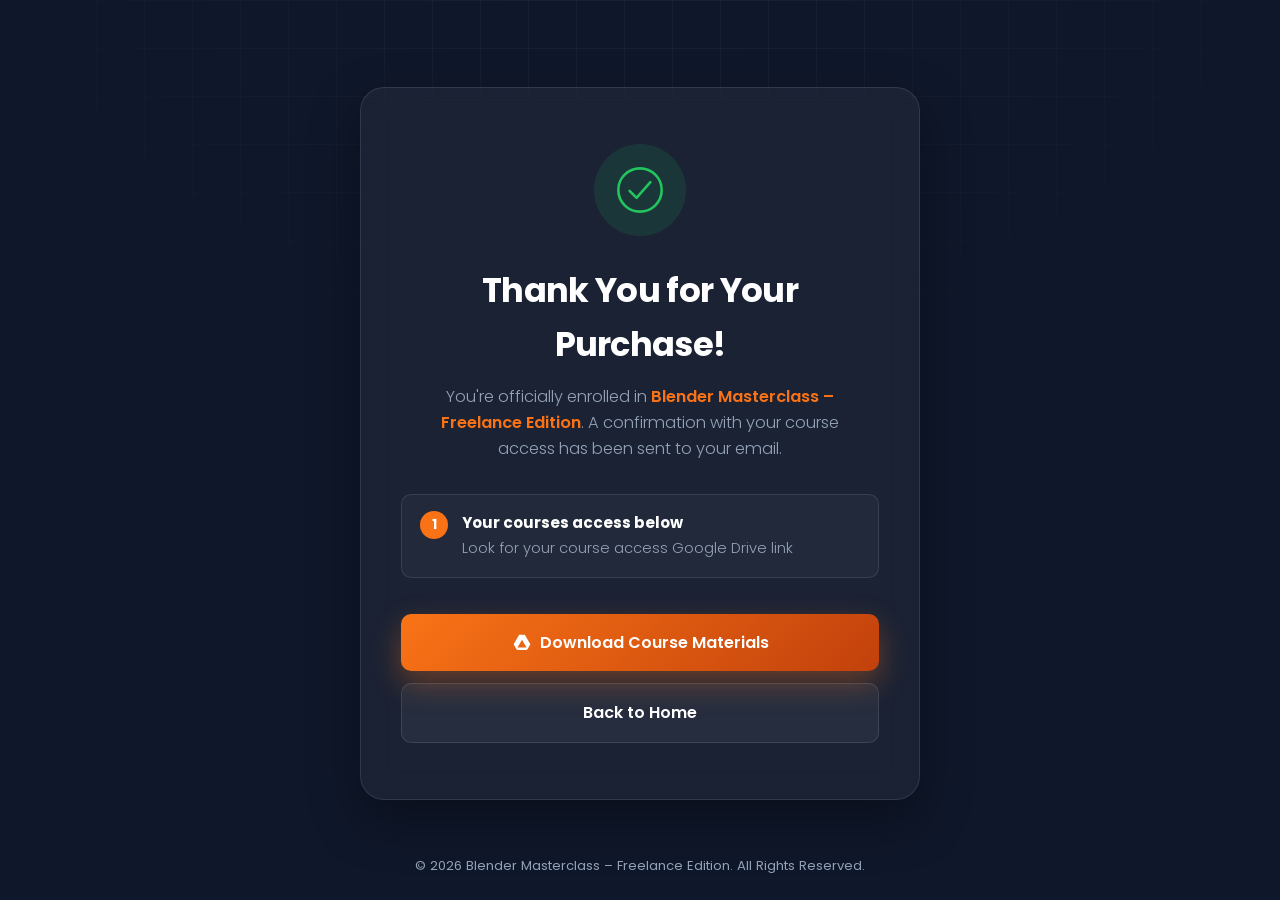
==== redirect-thankyou/index.html @ 3e058dd9 "Add files via upload" ====
<!doctype html>
<html lang="en">
  <head>
    <meta charset="UTF-8" />
    <meta name="viewport" content="width=device-width, initial-scale=1.0" />
    <title>Thank You — Blender Masterclass | Freelance Edition</title>
    <meta
      name="description"
      content="Thank you for enrolling in Blender Masterclass – Freelance Edition. Here's what happens next."
    />
    <meta name="robots" content="noindex" />

    <!-- Google Font: Poppins (kept as a link since it's an external font service, not a local asset) -->
    <link rel="icon" type="image/png" href="../images/favicon.ico" />
    <link rel="preconnect" href="https://fonts.googleapis.com" />
    <link rel="preconnect" href="https://fonts.gstatic.com" crossorigin />
    <link
      href="https://fonts.googleapis.com/css2?family=Poppins:wght@300;400;500;600;700;800&display=swap"
      rel="stylesheet"
    />

    <!-- Meta Pixel Code -->
    <script>
      !(function (f, b, e, v, n, t, s) {
        if (f.fbq) return;
        n = f.fbq = function () {
          n.callMethod
            ? n.callMethod.apply(n, arguments)
            : n.queue.push(arguments);
        };
        if (!f._fbq) f._fbq = n;
        n.push = n;
        n.loaded = !0;
        n.version = "2.0";
        n.queue = [];
        t = b.createElement(e);
        t.async = !0;
        t.src = v;
        s = b.getElementsByTagName(e)[0];
        s.parentNode.insertBefore(t, s);
      })(
        window,
        document,
        "script",
        "https://connect.facebook.net/en_US/fbevents.js",
      );
      fbq("init", "1655776532151405");
      fbq("track", "PageView");
    </script>
    <noscript
      ><img
        height="1"
        width="1"
        style="display: none"
        src="https://www.facebook.com/tr?id=1655776532151405&ev=PageView&noscript=1"
    /></noscript>
    <!-- End Meta Pixel Code -->
    <!-- Note: no fbq('track','PageView') here on purpose — the Purchase event
       below is fired instead, which is the correct event for a thank-you page. -->

    <!-- ===================== INLINE STYLES ===================== -->
    <style>
      :root {
        --color-bg: #0f172a;
        --color-bg-soft: #131c33;
        --color-surface: rgba(255, 255, 255, 0.05);
        --color-surface-border: rgba(255, 255, 255, 0.1);
        --color-text: #ffffff;
        --color-text-muted: #94a3b8;
        --color-accent: #f97316;
        --color-accent-dark: #c2410c;
        --color-success: #22c55e;
        --font-main: "Poppins", -apple-system, BlinkMacSystemFont, sans-serif;
        --radius-sm: 10px;
        --radius-md: 16px;
        --radius-lg: 24px;
        --shadow-soft: 0 20px 50px rgba(0, 0, 0, 0.35);
      }

      * {
        margin: 0;
        padding: 0;
        box-sizing: border-box;
      }

      html {
        overflow-x: hidden;
        width: 100%;
      }

      body {
        font-family: var(--font-main);
        background-color: var(--color-bg);
        color: var(--color-text);
        line-height: 1.6;
        min-height: 100vh;
        overflow-x: hidden;
        display: flex;
        flex-direction: column;
        -webkit-font-smoothing: antialiased;
      }

      a {
        text-decoration: none;
        color: inherit;
      }

      /* Decorative background grid, matching the main site's viewport-grid motif */
      .viewport-grid {
        position: fixed;
        inset: 0;
        z-index: -1;
        background-image:
          linear-gradient(rgba(255, 255, 255, 0.035) 1px, transparent 1px),
          linear-gradient(
            90deg,
            rgba(255, 255, 255, 0.035) 1px,
            transparent 1px
          );
        background-size: 48px 48px;
        mask-image: radial-gradient(
          ellipse 80% 60% at 50% 0%,
          #000 10%,
          transparent 75%
        );
      }

      header {
        padding: 28px 24px;
        display: flex;
        justify-content: center;
      }

      .logo {
        display: flex;
        align-items: center;
        gap: 8px;
        font-size: 1.25rem;
        font-weight: 700;
        letter-spacing: -0.01em;
      }

      .logo-accent {
        color: var(--color-accent);
      }

      main {
        flex: 1;
        display: flex;
        align-items: center;
        justify-content: center;
        padding: 24px;
      }

      .thankyou-card {
        width: 100%;
        max-width: 560px;
        text-align: center;
        padding: 56px 40px;
        border-radius: var(--radius-lg);
        background: var(--color-surface);
        border: 1px solid var(--color-surface-border);
        backdrop-filter: blur(16px);
        box-shadow: var(--shadow-soft);
        opacity: 0;
        transform: translateY(20px);
        animation: cardIn 0.7s ease forwards;
      }

      @keyframes cardIn {
        to {
          opacity: 1;
          transform: translateY(0);
        }
      }

      /* Animated checkmark */
      .check-wrap {
        width: 92px;
        height: 92px;
        margin: 0 auto 28px;
        border-radius: 50%;
        background: rgba(34, 197, 94, 0.12);
        display: flex;
        align-items: center;
        justify-content: center;
      }

      .check-circle {
        stroke: var(--color-success);
        stroke-width: 3;
        fill: none;
        stroke-dasharray: 160;
        stroke-dashoffset: 160;
        animation: drawCircle 0.6s ease forwards 0.15s;
      }

      .check-mark {
        stroke: var(--color-success);
        stroke-width: 3;
        stroke-linecap: round;
        stroke-linejoin: round;
        fill: none;
        stroke-dasharray: 40;
        stroke-dashoffset: 40;
        animation: drawCheck 0.4s ease forwards 0.7s;
      }

      @keyframes drawCircle {
        to {
          stroke-dashoffset: 0;
        }
      }

      @keyframes drawCheck {
        to {
          stroke-dashoffset: 0;
        }
      }

      .thankyou-title {
        font-size: clamp(1.6rem, 4vw, 2.1rem);
        font-weight: 700;
        letter-spacing: -0.02em;
        margin-bottom: 12px;
      }

      .thankyou-subtitle {
        color: var(--color-text-muted);
        font-weight: 300;
        font-size: 1.02rem;
        max-width: 420px;
        margin: 0 auto 32px;
      }

      .thankyou-subtitle strong {
        color: var(--color-accent);
        font-weight: 600;
      }

      /* Next steps list */
      .next-steps {
        text-align: left;
        display: flex;
        flex-direction: column;
        gap: 14px;
        margin-bottom: 36px;
      }

      .step {
        display: flex;
        align-items: flex-start;
        gap: 14px;
        padding: 16px 18px;
        border-radius: var(--radius-sm);
        background: rgba(255, 255, 255, 0.03);
        border: 1px solid var(--color-surface-border);
      }

      .step-number {
        flex-shrink: 0;
        width: 28px;
        height: 28px;
        border-radius: 50%;
        background: var(--color-accent);
        color: #fff;
        font-size: 0.85rem;
        font-weight: 700;
        display: flex;
        align-items: center;
        justify-content: center;
      }

      .step-text {
        font-size: 0.92rem;
        color: var(--color-text);
      }

      .step-text strong {
        display: block;
        font-size: 0.95rem;
        margin-bottom: 2px;
      }

      .step-text span {
        color: var(--color-text-muted);
        font-weight: 300;
      }

      .btn {
        display: inline-flex;
        align-items: center;
        justify-content: center;
        gap: 8px;
        width: 100%;
        padding: 16px 32px;
        border-radius: var(--radius-sm);
        font-weight: 600;
        font-size: 1rem;
        border: none;
        cursor: pointer;
        transition:
          transform 0.2s ease,
          box-shadow 0.2s ease,
          background 0.2s ease;
      }

      .btn-primary {
        background: linear-gradient(
          135deg,
          var(--color-accent),
          var(--color-accent-dark)
        );
        color: #fff;
        box-shadow: 0 12px 30px rgba(249, 115, 22, 0.35);
        margin-bottom: 12px;
      }

      .btn-primary:hover {
        transform: translateY(-3px);
        box-shadow: 0 16px 40px rgba(249, 115, 22, 0.5);
      }

      .btn-secondary {
        background: var(--color-surface);
        color: var(--color-text);
        border: 1px solid var(--color-surface-border);
      }

      .btn-secondary:hover {
        transform: translateY(-3px);
        border-color: var(--color-accent);
        background: rgba(249, 115, 22, 0.08);
      }

      .btn-icon {
        flex-shrink: 0;
      }

      .nav-logo img {
        height: 60px;
        width: auto;
        display: block;
        transition: all 0.3s ease;
      }

      footer {
        text-align: center;
        padding: 24px;
        color: var(--color-text-muted);
        font-size: 0.82rem;
      }

      @media (max-width: 480px) {
        .thankyou-card {
          padding: 40px 24px;
        }
      }

      @media (prefers-reduced-motion: reduce) {
        *,
        *::before,
        *::after {
          animation-duration: 0.001ms !important;
          animation-iteration-count: 1 !important;
          transition-duration: 0.001ms !important;
        }
      }
    </style>
  </head>
  <body>
    <div class="viewport-grid" aria-hidden="true"></div>

    <header>
      <!-- <a href="#hero" class="nav-logo">
        <img src="../images/Logo.png" alt="Xenov Studio Logo" />
      </a> -->
    </header>

    <main>
      <div class="thankyou-card">
        <div class="check-wrap">
          <svg width="52" height="52" viewBox="0 0 60 60">
            <circle class="check-circle" cx="30" cy="30" r="25" />
            <path class="check-mark" d="M18 31 L26 39 L42 21" />
          </svg>
        </div>

        <h1 class="thankyou-title">Thank You for Your Purchase!</h1>
        <p class="thankyou-subtitle">
          You're officially enrolled in
          <strong>Blender Masterclass – Freelance Edition</strong>. A
          confirmation with your course access has been sent to your email.
        </p>

        <div class="next-steps">
          <div class="step">
            <span class="step-number">1</span>
            <span class="step-text">
              <strong>Your courses access below</strong>
              <span
                >Look for your course access Google Drive link</span
              >
            </span>
          </div>
          
        </div>

        <!-- REPLACE HERE: Add your WhatsApp group invite link -->
        <a
          href="https://drive.google.com/drive/folders/1s3LhIR0XyrN_yajCPl1kNqSQ_TxGPF89"
          class="btn btn-primary"
          id="whatsappGroupBtn"
          target="_blank"
          rel="noopener"
        >
          <svg
            class="btn-icon"
            viewBox="0 0 24 24"
            width="20"
            height="20"
            aria-hidden="true"
          >
            <path
              fill="currentColor"
              d="M8.6 2 15.4 2 22 13.5 18.6 19.4 12 8 5.4 19.4 2 13.5z"
            />
            <path fill="currentColor" d="M6.2 20.5h11.6l1.7-3H4.5z" />
          </svg>
          Download Course Materials
        </a>

        <a href="index.html" class="btn btn-secondary">Back to Home</a>
      </div>
    </main>

    <footer>
      © 2026 Blender Masterclass – Freelance Edition. All Rights Reserved.
    </footer>

    <!-- ===================== INLINE SCRIPT ===================== -->
    <script>
      document.addEventListener("DOMContentLoaded", () => {
        // Fire a Meta Pixel "Purchase" conversion event, if the Pixel is loaded on this page.
        // Safe no-op if fbq isn't present (e.g. Pixel script missing or blocked).
        if (typeof fbq === "function") {
          fbq("track", "Purchase", { value: 999, currency: "INR" });
        }
      });
    </script>
  </body>
</html>
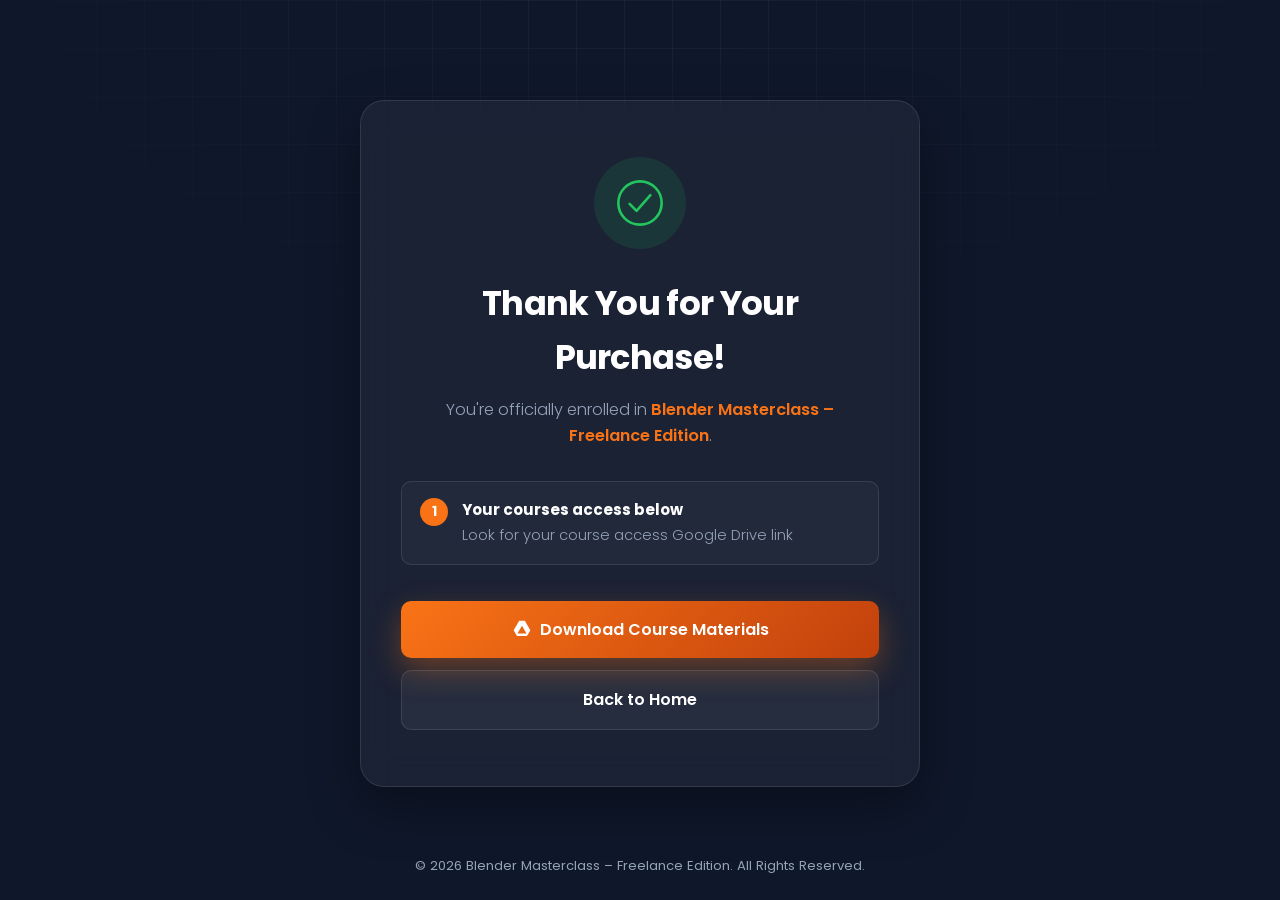
==== commit 81799c99: "Update index.html" ====
--- a/redirect-thankyou/index.html
+++ b/redirect-thankyou/index.html
@@ -55,6 +55,9 @@
         src="https://www.facebook.com/tr?id=1655776532151405&ev=PageView&noscript=1"
     /></noscript>
     <!-- End Meta Pixel Code -->
+    <script>
+      fbq('track', 'Purchase', {value: 499.00, currency: 'INR'});
+    </script>
     <!-- Note: no fbq('track','PageView') here on purpose — the Purchase event
        below is fired instead, which is the correct event for a thank-you page. -->
 
@@ -389,8 +392,7 @@
         <h1 class="thankyou-title">Thank You for Your Purchase!</h1>
         <p class="thankyou-subtitle">
           You're officially enrolled in
-          <strong>Blender Masterclass – Freelance Edition</strong>. A
-          confirmation with your course access has been sent to your email.
+          <strong>Blender Masterclass – Freelance Edition</strong>.
         </p>
 
         <div class="next-steps">
@@ -430,7 +432,7 @@
           Download Course Materials
         </a>
 
-        <a href="index.html" class="btn btn-secondary">Back to Home</a>
+        <a href="../index.html" class="btn btn-secondary">Back to Home</a>
       </div>
     </main>
 
